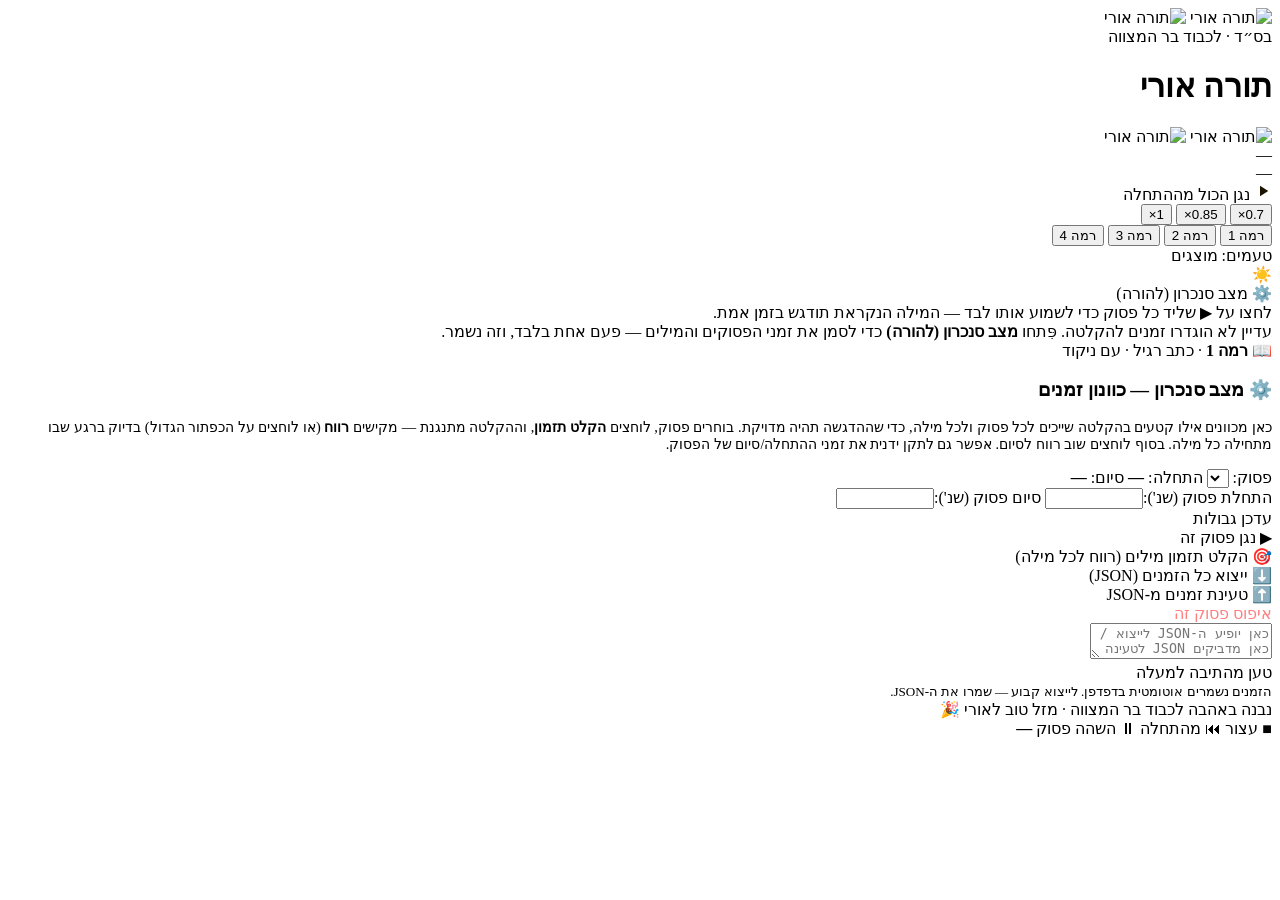
==== index.html @ def246d5 "Recording score: judge melody against a no-melody baseline The old formula only reached 0 at 6.5 sem" ====
<!DOCTYPE html>
<html lang="he" dir="rtl">
<head>
<meta charset="utf-8">
<meta name="viewport" content="width=device-width, initial-scale=1, viewport-fit=cover">
<title>תורה אורי · הקריאה של אורי לבר המצווה</title>
<meta name="description" content="תורה אורי — לימוד קריאה בתורה בטעמים. לוחצים על כל פסוק ולומדים בדיוק לפי ההקלטה, עם הדגשת המילה הנקראת בזמן אמת.">

<!-- Open Graph / WhatsApp / social preview -->
<meta property="og:type" content="website">
<meta property="og:site_name" content="תורה אורי">
<meta property="og:title" content="תורה אורי">
<meta property="og:description" content="לימוד קריאה בתורה בטעמים — פסוק אחר פסוק, בדיוק לפי ההקלטה, עם הדגשת המילה הנקראת בזמן אמת.">
<meta property="og:url" content="https://amitrubin10.github.io/bar_mitzva/">
<meta property="og:image" content="https://amitrubin10.github.io/bar_mitzva/share-logo-2.jpg">
<meta property="og:image:secure_url" content="https://amitrubin10.github.io/bar_mitzva/share-logo-2.jpg">
<meta property="og:image:type" content="image/jpeg">
<meta property="og:image:width" content="1200">
<meta property="og:image:height" content="630">
<meta property="og:image:alt" content="תורה אורי — לימוד קריאה בתורה בטעמים">
<meta property="og:locale" content="he_IL">
<meta name="twitter:card" content="summary_large_image">
<meta name="twitter:title" content="תורה אורי">
<meta name="twitter:description" content="לימוד קריאה בתורה בטעמים — פסוק אחר פסוק, בדיוק לפי ההקלטה.">
<meta name="twitter:image" content="https://amitrubin10.github.io/bar_mitzva/share-logo-2.jpg">

<!-- PWA -->
<link rel="manifest" href="manifest.webmanifest">
<meta name="theme-color" content="#0f1020">
<script>(function(){try{var t=localStorage.getItem('ori_theme');if(!t){t=(window.matchMedia&&matchMedia('(prefers-color-scheme: light)').matches)?'light':'dark';}if(t==='light'){document.documentElement.setAttribute('data-theme','light');}}catch(e){}})();</script>
<meta name="mobile-web-app-capable" content="yes">
<meta name="apple-mobile-web-app-capable" content="yes">
<meta name="apple-mobile-web-app-status-bar-style" content="black-translucent">
<meta name="apple-mobile-web-app-title" content="תורה אורי">
<link rel="apple-touch-icon" href="icons/apple-touch-icon.png">
<link rel="icon" href="icons/favicon.png" type="image/png">

<link rel="preconnect" href="https://fonts.googleapis.com">
<link href="https://fonts.googleapis.com/css2?family=Assistant:wght@400;600;700;800&family=Frank+Ruhl+Libre:wght@500;700;900&display=swap" rel="stylesheet">
<link rel="stylesheet" href="app/style.css?v=26">
</head>
<body>
<div class="splash" id="splash" aria-hidden="true">
  <img class="splash-logo hero-dark" src="img/hero-dark.png" alt="תורה אורי">
  <img class="splash-logo hero-light" src="img/hero-light.png" alt="תורה אורי">
</div>
<div class="wrap">
  <header class="top">
    <div class="kicker">בס״ד · לכבוד בר המצווה</div>
    <h1 class="visually-hidden">תורה אורי</h1>
    <div class="hero-wrap">
      <img class="hero-img hero-dark" src="img/hero-dark.png" alt="תורה אורי" width="354" height="404">
      <img class="hero-img hero-light" src="img/hero-light.png" alt="תורה אורי" width="470" height="461">
    </div>
    <div class="sub" id="studentSub">—</div>
    <div class="ref-badge" id="studentRef">—</div>
  </header>

  <div class="toolbar">
    <div class="btn primary" id="playAll"><svg viewBox="0 0 24 24" width="18" height="18"><path fill="#1a1400" d="M8 5v14l11-7z"/></svg> נגן הכול מההתחלה</div>
    <div class="speed-group" id="speedGroup" title="מהירות">
      <button data-sp="0.7">0.7×</button>
      <button data-sp="0.85">0.85×</button>
      <button data-sp="1" class="on">1×</button>
    </div>
    <div class="level-group" id="levelGroup" title="רמת קריאה">
      <button data-lvl="1" class="on">רמה 1</button>
      <button data-lvl="2">רמה 2</button>
      <button data-lvl="3">רמה 3</button>
      <button data-lvl="4">רמה 4</button>
    </div>
    <div class="btn ghost" id="taamimToggle">טעמים: מוצגים</div>
    <div class="btn ghost" id="themeToggle" title="מסך בהיר / כהה">🌙</div>
    <div class="btn ghost" id="syncToggle">⚙️ מצב סנכרון (להורה)</div>
    <div class="btn" id="installBtn" style="display:none">⬇️ התקן כאפליקציה</div>
  </div>
  <div class="hint">לחצו על ▶ שליד כל פסוק כדי לשמוע אותו לבד — המילה הנקראת תודגש בזמן אמת.</div>

  <div id="noSyncWarn" class="warn-nosync" style="display:none"></div>

  <div class="level-title" id="levelTitle"></div>
  <div class="verses" id="verses"></div>
  <div id="level4bar" class="level4bar"></div>
  <div id="level4result" class="cmp-result" style="display:none"></div>

  <!-- ===== Sync editor (parent) ===== -->
  <div class="editor" id="editor">
    <h3>⚙️ מצב סנכרון — כוונון זמנים</h3>
    <p style="color:var(--muted);font-size:.9rem;margin-top:0">
      כאן מכוונים אילו קטעים בהקלטה שייכים לכל פסוק ולכל מילה, כדי שההדגשה תהיה מדויקת.
      בוחרים פסוק, לוחצים <b>הקלט תזמון</b>, וההקלטה מתנגנת — מקישים <b>רווח</b> (או לוחצים על הכפתור הגדול)
      בדיוק ברגע שבו מתחילה כל מילה. בסוף לוחצים שוב רווח לסיום. אפשר גם לתקן ידנית את זמני ההתחלה/סיום של הפסוק.
    </p>
    <div class="row">
      <label>פסוק:</label>
      <select id="edVerse"></select>
      <span class="pill">התחלה: <b id="edStart">—</b></span>
      <span class="pill">סיום: <b id="edEnd">—</b></span>
    </div>
    <div class="row">
      <span>התחלת פסוק (שנ'):</span><input type="number" id="edStartIn" step="0.05" style="width:90px">
      <span>סיום פסוק (שנ'):</span><input type="number" id="edEndIn" step="0.05" style="width:90px">
      <div class="btn" id="edApplyBounds">עדכן גבולות</div>
      <div class="btn" id="edPreview">▶ נגן פסוק זה</div>
    </div>
    <div class="row">
      <div class="btn primary big" id="edRecord">🎯 הקלט תזמון מילים (רווח לכל מילה)</div>
      <span class="rec-status" id="edRecStatus"></span>
    </div>
    <div class="row">
      <div class="btn on" id="edTapBtn" style="display:none;font-size:1.1rem;padding:14px 28px">👇 הקש כאן / רווח — מילה הבאה</div>
    </div>
    <div class="row">
      <div class="btn" id="edExport">⬇️ ייצוא כל הזמנים (JSON)</div>
      <div class="btn" id="edImport">⬆️ טעינת זמנים מ-JSON</div>
      <div class="btn ghost" id="edReset" style="color:#ff8080">איפוס פסוק זה</div>
    </div>
    <textarea id="edJson" placeholder="כאן יופיע ה-JSON לייצוא / כאן מדביקים JSON לטעינה"></textarea>
    <div class="row"><div class="btn" id="edLoadJson">טען מהתיבה למעלה</div>
      <span style="color:var(--muted);font-size:.82rem">הזמנים נשמרים אוטומטית בדפדפן. לייצוא קבוע — שמרו את ה-JSON.</span></div>
  </div>

  <footer>נבנה באהבה לכבוד בר המצווה · מזל טוב לאורי 🎉</footer>
</div>

<div class="nowbar" id="nowbar">
  <span class="stop" id="nowStop">■ עצור</span>
  <span class="pausebtn" id="nowRestart">⏮ מהתחלה</span>
  <span class="pausebtn" id="nowPause">⏸ השהה</span>
  <span class="np">פסוק <b id="npNum">—</b></span>
</div>

<audio id="audioFull" preload="auto"></audio>

<script src="student.js"></script>
<script src="data.js?v=cant"></script>
<script src="timings.js"></script>
<script src="original_env.js"></script>
<script src="app/app.js?v=26"></script>
<script>
  if ("serviceWorker" in navigator) {
    var __refreshing = false;
    if (navigator.serviceWorker.controller) {
      navigator.serviceWorker.addEventListener("controllerchange", function () {
        if (__refreshing) return; __refreshing = true; window.location.reload();
      });
    }
    window.addEventListener("load", function () {
      navigator.serviceWorker.register("sw.js").then(function (reg) {
        if (reg && reg.update) { try { reg.update(); } catch (e) {} }
      }).catch(function () {});
    });
  }
</script>
</body>
</html>
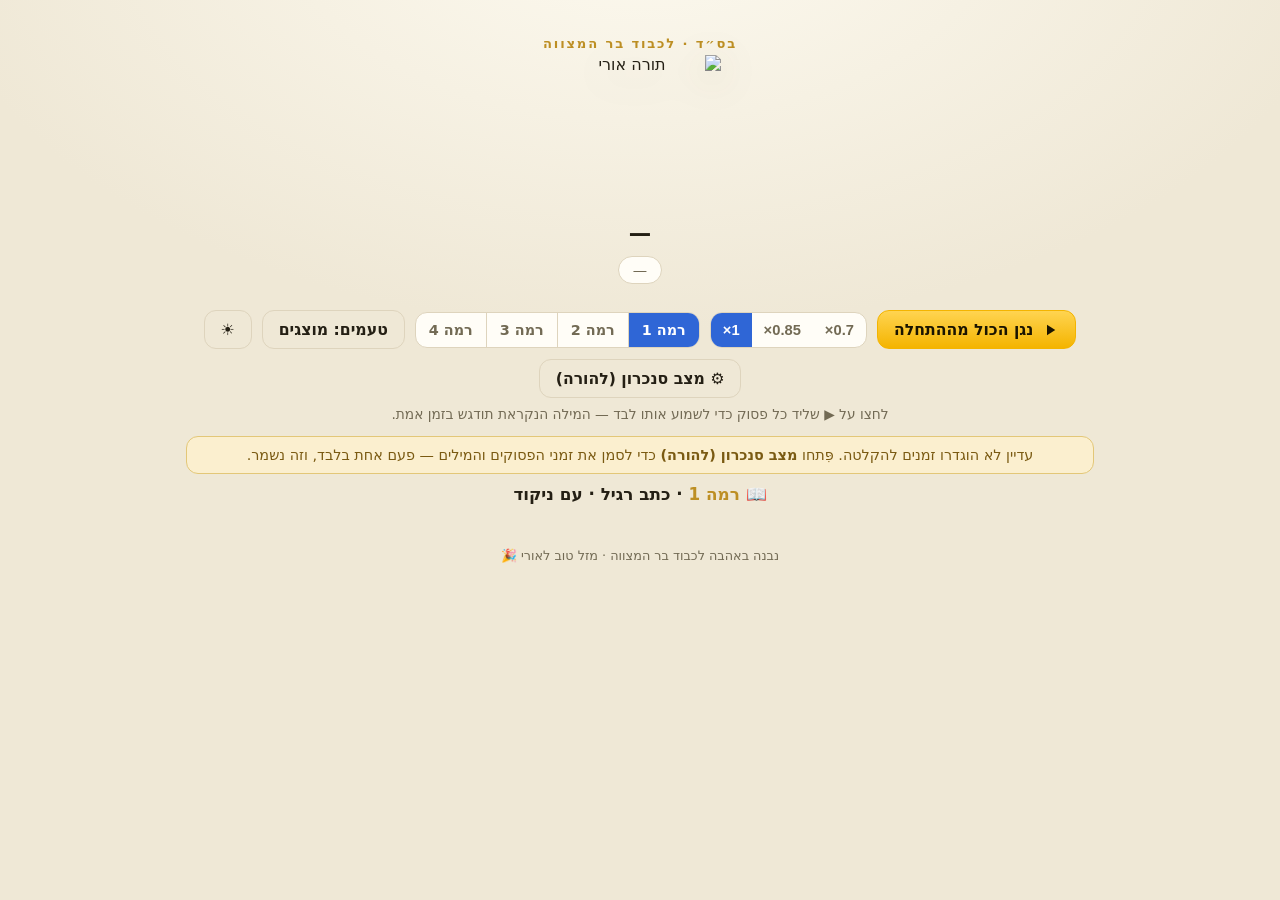
==== commit d2b184bc: "Beeri: rename to "תורת בארי", 1.5x speed; scoring ignores pauses - Beeri gets its own logo/icons ("ת" ====
--- a/index.html
+++ b/index.html
@@ -37,7 +37,7 @@
 
 <link rel="preconnect" href="https://fonts.googleapis.com">
 <link href="https://fonts.googleapis.com/css2?family=Assistant:wght@400;600;700;800&family=Frank+Ruhl+Libre:wght@500;700;900&display=swap" rel="stylesheet">
-<link rel="stylesheet" href="app/style.css?v=26">
+<link rel="stylesheet" href="app/style.css?v=27">
 </head>
 <body>
 <div class="splash" id="splash" aria-hidden="true">
@@ -136,7 +136,7 @@
 <script src="data.js?v=cant"></script>
 <script src="timings.js"></script>
 <script src="original_env.js"></script>
-<script src="app/app.js?v=26"></script>
+<script src="app/app.js?v=27"></script>
 <script>
   if ("serviceWorker" in navigator) {
     var __refreshing = false;
--- a/app/style.css
+++ b/app/style.css
@@ -0,0 +1,312 @@
+:root{
+  --bg:#0f1020;
+  --bg2:#171933;
+  --card:#1c1f3d;
+  --card-hover:#242850;
+  --ink:#f3f1e7;
+  --muted:#9aa0c3;
+  --accent:#f4c430;      /* gold */
+  --accent2:#5b8cff;     /* blue */
+  --marker:#ffe14d;      /* highlight marker */
+  --marker-glow:rgba(255,225,77,.55);
+  --done:#7c83b0;
+  --line:#2c2f57;
+  --good:#43d17a;
+  /* semantic panel/surface tokens (switch with theme) */
+  --bg-grad:radial-gradient(1200px 700px at 50% -10%,#232653 0%,#0f1020 60%);
+  --panel:#12142c;
+  --panel2:#161832;
+  --canvas-bg:#0c0e20;
+  --bar-bg:rgba(20,22,46,.96);
+  --modal-bg:linear-gradient(180deg,#1e2143,#181a35);
+  --play-bg:radial-gradient(circle at 30% 30%,#2b2f5c,#1a1d3a);
+  --grid:rgba(255,255,255,.12);
+  --font-torah:"TaameyFrankCLM","Frank Ruhl Libre","Times New Roman",serif;
+}
+:root[data-theme="light"]{
+  --bg:#f4efe1;
+  --bg2:#ece5d3;
+  --card:#fffdf7;
+  --card-hover:#f6f0e1;
+  --ink:#241f14;
+  --muted:#726a54;
+  --accent:#bd8f24;      /* gold, darker for contrast on light */
+  --accent2:#2f66d6;     /* blue */
+  --marker:#ffe14d;
+  --marker-glow:rgba(220,170,30,.45);
+  --done:#a99f88;
+  --line:#ded4bd;
+  --good:#2a9d5b;
+  --bg-grad:radial-gradient(1200px 700px at 50% -10%,#fdfaf0 0%,#efe8d6 60%);
+  --panel:#f6f1e2;
+  --panel2:#efe9d8;
+  --canvas-bg:#fbf8ef;
+  --bar-bg:rgba(255,253,247,.97);
+  --modal-bg:linear-gradient(180deg,#fffdf7,#f5efe0);
+  --play-bg:radial-gradient(circle at 30% 30%,#ffffff,#efe6cf);
+  --grid:rgba(0,0,0,.14);
+}
+*{box-sizing:border-box}
+html,body{margin:0;padding:0}
+body{
+  background:var(--bg-grad) fixed;
+  color:var(--ink);
+  font-family:"Assistant","Segoe UI",system-ui,sans-serif;
+  direction:rtl;
+  min-height:100vh;
+  -webkit-tap-highlight-color:transparent;
+}
+.wrap{max-width:940px;margin:0 auto;
+  padding:calc(18px + env(safe-area-inset-top)) calc(16px + env(safe-area-inset-right)) 90px calc(16px + env(safe-area-inset-left))}
+
+/* header */
+header.top{text-align:center;padding:18px 10px 8px}
+header.top .kicker{color:var(--accent);letter-spacing:.14em;font-size:.82rem;font-weight:700}
+header.top h1{margin:.25em 0 .1em;font-size:1.6rem;font-weight:800}
+/* studentSub = the child's reading title — the main heading under the logo:
+   deliberately BIGGER + BOLDER than the parasha/aliyah ref line below it. */
+header.top .sub{color:var(--ink);font-size:1.4rem;font-weight:800;margin-top:6px;line-height:1.3}
+.visually-hidden{position:absolute;width:1px;height:1px;overflow:hidden;clip:rect(0 0 0 0);white-space:nowrap}
+
+/* logo / hero */
+.hero-wrap{display:flex;justify-content:center;margin:4px 0 2px}
+.hero-img{height:158px;width:auto;max-width:84%;object-fit:contain;animation:heroIn .6s ease both}
+.hero-dark{filter:drop-shadow(0 8px 22px rgba(0,0,0,.45))}
+.hero-light{filter:drop-shadow(0 8px 18px rgba(60,50,20,.18))}
+@keyframes heroIn{from{transform:translateY(-10px) scale(.96)}to{transform:none}}
+/* theme-aware show/hide (used by header + splash) */
+.hero-dark{display:block}
+.hero-light{display:none}
+:root[data-theme="light"] .hero-dark{display:none}
+:root[data-theme="light"] .hero-light{display:block}
+@media(max-width:560px){ .hero-img{height:132px} }
+
+/* splash */
+.splash{position:fixed;inset:0;z-index:300;display:flex;align-items:center;justify-content:center;
+  background:var(--bg-grad);transition:opacity .5s ease}
+.splash.hide{opacity:0;pointer-events:none}
+.splash-logo{height:210px;width:auto;max-width:80%;animation:splashPulse 1.5s ease-in-out infinite alternate}
+@keyframes splashPulse{from{transform:scale(.99)}to{transform:scale(1.03)}}
+@media(max-width:560px){ .splash-logo{height:170px} }
+.ref-badge{display:inline-block;margin-top:8px;background:var(--card);border:1px solid var(--line);
+  border-radius:999px;padding:5px 14px;color:var(--muted);font-size:.9rem}
+
+/* toolbar */
+.toolbar{display:flex;flex-wrap:wrap;gap:10px;justify-content:center;align-items:center;margin:18px 0 8px}
+.btn{
+  display:inline-flex;align-items:center;gap:8px;cursor:pointer;user-select:none;
+  background:var(--card);color:var(--ink);border:1px solid var(--line);
+  padding:9px 16px;border-radius:12px;font-size:.98rem;font-weight:600;transition:.15s;
+}
+.btn:hover{background:var(--card-hover);border-color:var(--accent2)}
+.btn.primary{background:linear-gradient(180deg,#ffd451,#f4b400);color:#1a1400;border-color:#f4b400}
+.btn.primary:hover{filter:brightness(1.06)}
+.btn.ghost{background:transparent}
+.btn.on{background:var(--accent2);border-color:var(--accent2);color:#fff}
+.speed-group{display:inline-flex;background:var(--card);border:1px solid var(--line);border-radius:12px;overflow:hidden}
+.speed-group button{background:transparent;border:0;color:var(--muted);padding:9px 12px;cursor:pointer;font-weight:600;font-size:.92rem}
+.speed-group button.on{background:var(--accent2);color:#fff}
+
+.hint{text-align:center;color:var(--muted);font-size:.86rem;margin:4px 0 14px}
+
+/* verses */
+.verses{display:flex;flex-direction:column;gap:12px}
+.verse{
+  display:flex;align-items:flex-start;gap:14px;
+  background:var(--card);border:1px solid var(--line);border-radius:16px;
+  padding:16px 16px 16px 18px;transition:.15s;
+}
+.verse.active{border-color:var(--accent);box-shadow:0 0 0 2px rgba(244,196,48,.25),0 10px 30px rgba(0,0,0,.35)}
+.verse .num{flex:0 0 auto;min-width:34px;text-align:center;color:var(--accent);font-weight:800;
+  font-size:1.05rem;margin-top:6px;font-family:var(--font-torah)}
+.play{
+  flex:0 0 auto;width:46px;height:46px;border-radius:50%;cursor:pointer;
+  display:grid;place-items:center;border:1px solid var(--line);
+  background:var(--play-bg);transition:.15s;margin-top:2px;
+}
+.play:hover{border-color:var(--accent);transform:scale(1.06)}
+.play svg{width:20px;height:20px;fill:var(--accent)}
+.verse.active .play{background:linear-gradient(180deg,#ffd451,#f4b400);border-color:#f4b400}
+.verse.active .play svg{fill:#1a1400}
+.text{
+  font-family:var(--font-torah);
+  font-size:1.7rem;line-height:2.15;flex:1;padding-top:2px;letter-spacing:.2px;
+}
+.text .w{border-radius:6px;padding:2px 3px;transition:background .08s,color .08s;cursor:pointer;
+  box-decoration-break:clone;-webkit-box-decoration-break:clone}
+.text .w.hl{
+  background:var(--marker);
+  color:#1a1400;box-shadow:0 0 14px var(--marker-glow),0 0 0 2px var(--marker);border-radius:5px;
+}
+.text .w.past{color:var(--done)}
+.vbody{flex:1;min-width:0}
+.recbar{display:flex;gap:8px;flex-wrap:wrap;align-items:center;margin-top:12px;
+  padding-top:12px;border-top:1px dashed var(--line)}
+.minibtn{cursor:pointer;user-select:none;font-size:.85rem;font-weight:600;
+  padding:6px 12px;border-radius:999px;border:1px solid var(--line);
+  background:var(--panel2);color:var(--muted);transition:.15s;white-space:nowrap}
+.minibtn:hover{border-color:var(--accent2);color:var(--ink)}
+.minibtn.play-full-btn{background:var(--accent);color:#1a1400;border-color:var(--accent);font-weight:700}
+.minibtn.play-full-btn:hover{filter:brightness(1.08);color:#1a1400}
+.minibtn.rec-btn{color:#ff9a9a;border-color:#5a2a2a}
+.minibtn.rec-btn:hover{background:#2a1414;border-color:#ff6b6b;color:#ffd0d0}
+.minibtn.rec-stop{background:#ff4d4d;color:#fff;border-color:#ff4d4d;animation:recpulse 1s infinite}
+.minibtn.mine-btn{color:var(--accent);border-color:#4a411d}
+.minibtn.mine-btn:hover{border-color:var(--accent);color:#ffe9a8}
+.minibtn.del-btn:hover{border-color:#ff6b6b;color:#ff9a9a}
+.minibtn.share-btn{color:#25d366;border-color:#1f5f3a}
+.minibtn.share-btn:hover{background:#0f2a1a;border-color:#25d366;color:#8ff0b5}
+.minibtn.cmp-btn{color:var(--accent2);border-color:#25406b}
+.minibtn.cmp-btn:hover{border-color:var(--accent2);color:#bcd0ff}
+.rec-timer{color:#ff6b6b;font-weight:700;font-variant-numeric:tabular-nums}
+@keyframes recpulse{50%{opacity:.5}}
+
+.cmp-result{margin-top:12px;background:var(--panel);border:1px solid var(--line);border-radius:12px;padding:10px 12px}
+.cmp-head{display:flex;justify-content:space-between;align-items:center;color:var(--accent2);font-weight:700;font-size:.9rem;margin-bottom:6px}
+.cmp-x{cursor:pointer;color:var(--muted)}
+.cmp-x:hover{color:#ff6b6b}
+.cmp-rows{display:flex;flex-direction:column;gap:4px;font-size:.92rem}
+.cmp-row>span{color:var(--muted)}
+.cmp-row b.good{color:var(--good)}
+.cmp-row b.warn{color:#ffcf6b}
+.cmp-sub{color:var(--muted);font-size:.82rem}
+.cmp-caption{color:var(--muted);font-size:.8rem;margin-top:10px;margin-bottom:2px}
+.cmp-canvas{width:100%;height:90px;margin-top:4px;background:var(--canvas-bg);border-radius:8px;display:block}
+.cmp-canvas.pitch{height:110px}
+.cmp-legend{font-size:.8rem;color:var(--muted);margin-top:5px}
+.cmp-legend .dot{display:inline-block;width:10px;height:10px;border-radius:50%;vertical-align:middle;margin-inline-start:4px}
+.cmp-legend .dot.o{background:var(--accent)}
+.cmp-legend .dot.u{background:var(--accent2)}
+.cmp-loading{color:var(--muted);font-size:.9rem;padding:6px 0}
+.text .w.wgood{border-bottom:3px solid var(--good)}
+.text .w.wok{border-bottom:3px solid #ffcf6b}
+.text .w.woff{border-bottom:3px solid #ff6b6b}
+.cmp-sub .wg{color:var(--good)}
+.cmp-sub .wo{color:#ffcf6b}
+.cmp-sub .wb{color:#ff6b6b}
+
+@media(max-width:560px){
+  .text{font-size:1.4rem;line-height:2.05}
+  .play{width:40px;height:40px}
+  header.top h1{font-size:1.3rem}
+  .minibtn{font-size:.8rem;padding:6px 10px}
+}
+
+/* separate short recording box */
+.extra{margin:22px 0 6px;background:var(--bg2);border:1px dashed var(--line);border-radius:14px;padding:14px 16px;
+  display:flex;align-items:center;gap:12px;justify-content:space-between;flex-wrap:wrap}
+.extra .lbl{color:var(--muted);font-size:.95rem}
+
+/* image */
+details.img{margin-top:22px;background:var(--card);border:1px solid var(--line);border-radius:14px;padding:8px 14px}
+details.img summary{cursor:pointer;color:var(--accent2);font-weight:700;padding:6px 0}
+details.img img{max-width:100%;border-radius:10px;margin-top:10px;background:#fff}
+
+/* sync editor */
+.editor{margin-top:20px;background:var(--panel);border:1px solid var(--accent2);border-radius:16px;padding:16px;display:none}
+.editor.show{display:block}
+.editor h3{margin:.1em 0 .6em;color:var(--accent2)}
+.editor .row{display:flex;flex-wrap:wrap;gap:10px;align-items:center;margin:8px 0}
+.editor select,.editor input[type=number]{background:var(--card);color:var(--ink);border:1px solid var(--line);border-radius:8px;padding:7px 10px;font-size:.95rem}
+.editor .big{font-size:1.05rem;font-weight:700}
+.rec-status{color:var(--accent);font-weight:700}
+.editor textarea{width:100%;height:120px;background:var(--canvas-bg);color:var(--ink);border:1px solid var(--line);border-radius:8px;padding:10px;font-family:monospace;font-size:.8rem;direction:ltr}
+.pill{background:var(--card);border:1px solid var(--line);border-radius:999px;padding:4px 10px;font-size:.82rem;color:var(--muted)}
+.warn-nosync{background:#3a2a12;border:1px solid #6b4d1e;color:#ffd88a;border-radius:12px;padding:10px 14px;margin:10px 0;font-size:.9rem;text-align:center}
+:root[data-theme="light"] .warn-nosync{background:#fbefcf;border-color:#e3c778;color:#7a5a12}
+
+/* styled modal dialogs */
+.modal-ov{position:fixed;inset:0;background:rgba(6,7,18,.66);backdrop-filter:blur(4px);
+  display:flex;align-items:center;justify-content:center;z-index:200;padding:20px}
+.modal-box{background:var(--modal-bg);border:1px solid var(--line);
+  border-radius:18px;max-width:400px;width:100%;padding:24px 22px 18px;box-shadow:0 24px 70px rgba(0,0,0,.55);
+  transform:translateY(12px) scale(.96);opacity:.6;transition:transform .18s,opacity .18s;text-align:center}
+.modal-ov.show .modal-box{transform:none;opacity:1}
+.modal-box.danger{border-color:#7a3030}
+.modal-icon{font-size:2.1rem;line-height:1;margin-bottom:8px}
+.modal-title{font-weight:800;font-size:1.12rem;margin-bottom:8px;color:var(--ink)}
+.modal-msg{color:var(--ink);font-size:1rem;line-height:1.55;margin-bottom:20px}
+.modal-btns{display:flex;gap:10px;justify-content:center;flex-wrap:wrap}
+.modal-btn{cursor:pointer;border:1px solid var(--line);background:var(--card);color:var(--ink);
+  font-weight:700;font-size:.98rem;padding:10px 22px;border-radius:12px;transition:.15s;min-width:100px;font-family:inherit}
+.modal-btn:hover{background:var(--card-hover)}
+.modal-btn.cancel{background:transparent}
+.modal-btn.ok{background:linear-gradient(180deg,#ffd451,#f4b400);color:#1a1400;border-color:#f4b400}
+.modal-btn.ok:hover{filter:brightness(1.06)}
+.modal-btn.ok.danger{background:linear-gradient(180deg,#ff6f6f,#e23b3b);color:#fff;border-color:#e23b3b}
+
+footer{text-align:center;color:var(--muted);font-size:.8rem;margin-top:30px}
+
+/* floating now-playing bar */
+.nowbar{position:fixed;left:50%;transform:translateX(-50%);bottom:calc(16px + env(safe-area-inset-bottom));background:var(--bar-bg);
+  border:1px solid var(--line);border-radius:14px;padding:10px 16px;display:none;align-items:center;gap:14px;
+  box-shadow:0 10px 40px rgba(0,0,0,.5);backdrop-filter:blur(6px);z-index:50}
+.nowbar.show{display:flex}
+.nowbar .stop,.nowbar .pausebtn{cursor:pointer;user-select:none;font-weight:700;
+  padding:5px 13px;border-radius:999px;border:1px solid;transition:.15s;line-height:1.5}
+.nowbar .stop{color:#ff6b6b;border-color:rgba(255,107,107,.45)}
+.nowbar .stop:hover{border-color:#ff6b6b;background:rgba(255,107,107,.12)}
+.nowbar .pausebtn{color:var(--accent);border-color:rgba(244,196,48,.45);min-width:82px;text-align:center}
+.nowbar .pausebtn:hover{border-color:var(--accent);background:rgba(244,196,48,.12)}
+.nowbar .np{font-size:.9rem;color:var(--muted)}
+.nowbar .np b{color:var(--accent)}
+
+/* ===== reading levels: fonts + continuous (scroll) mode ===== */
+/* Self-hosted fonts (GPL + font-exception) that fully render nikud AND
+   ta'amei ha-miqra identically on every device.
+   "TorahStam" is a CUSTOM font we built: authentic square STA"M scribal
+   consonants (Culmus StamAshkenaz — the real Torah-scroll ktav) with the
+   nikud+taamim outlines grafted in from Culmus Taamey and positioned by the
+   base font's own GPOS anchors. It looks like Guttman Stam but is free and
+   renders the marks everywhere (the plain StamAshkenaz ships those glyphs
+   EMPTY, which is why phones showed consonants only).
+   "TaameyFrankCLM" = Frank-Ruhl look + marks for level 1 (Google's Frank Ruhl
+   Libre has no cantillation glyphs). */
+@font-face{
+  font-family:"TorahStam";
+  src:url('fonts/TorahStamAshkenaz.ttf') format('truetype');
+  font-display:swap;
+}
+@font-face{
+  font-family:"TaameyFrankCLM";
+  src:url('fonts/TaameyFrankCLM-Medium.ttf') format('truetype');
+  font-display:swap;
+}
+/* levels 2-4: STA"M / Torah-scroll stack. TorahStam first so every device
+   (phone, PC, future students) sees the SAME correct rendering; "Guttman Stam"
+   kept only as a safety fallback if TorahStam ever fails to load. */
+.verses[data-level="2"] .text,
+.verses[data-level="3"] .text,
+.verses[data-level="4"] .text{
+  font-family:"TorahStam","Guttman Stam","Frank Ruhl Libre",serif;
+  line-height:2.05;
+}
+/* level 4: continuous scroll, reading/exam mode (no verse chrome, no per-verse tools) */
+.verses[data-level="4"]{display:block;text-align:justify;
+  background:var(--card);border:1px solid var(--line);border-radius:16px;padding:20px 22px}
+.verses[data-level="4"] .verse{display:inline;background:transparent;border:0;box-shadow:none;padding:0;margin:0}
+.verses[data-level="4"] .verse.active{box-shadow:none}
+.verses[data-level="4"] .verse .play,
+.verses[data-level="4"] .verse .num,
+.verses[data-level="4"] .recbar,
+.verses[data-level="4"] .cmp-result{display:none}
+.verses[data-level="4"] .vbody{display:inline}
+.verses[data-level="4"] .text{display:inline;font-size:1.55rem;line-height:2.25}
+
+/* level selector buttons */
+.level-group{display:inline-flex;background:var(--card);border:1px solid var(--line);border-radius:12px;overflow:hidden}
+.level-group button{background:transparent;border:0;border-inline-start:1px solid var(--line);color:var(--muted);
+  padding:9px 13px;cursor:pointer;font-weight:700;font-size:.9rem;font-family:inherit}
+.level-group button:first-child{border-inline-start:0}
+.level-group button.on{background:var(--accent2);color:#fff}
+
+/* level 4: whole-passage record & compare bar */
+.level4bar{display:none;justify-content:center;gap:8px;flex-wrap:wrap;margin:14px auto 0;max-width:940px}
+#level4result{max-width:940px;margin:12px auto 0}
+
+/* current-level title above the passage */
+.level-title{text-align:center;margin:2px 0 14px;font-size:1.05rem;color:var(--ink);font-weight:700}
+.level-title b{color:var(--accent)}
+
+/* six speed buttons must fit a narrow phone */
+@media (max-width:420px){ .speed-group button{padding:8px 7px;font-size:.84rem} }
